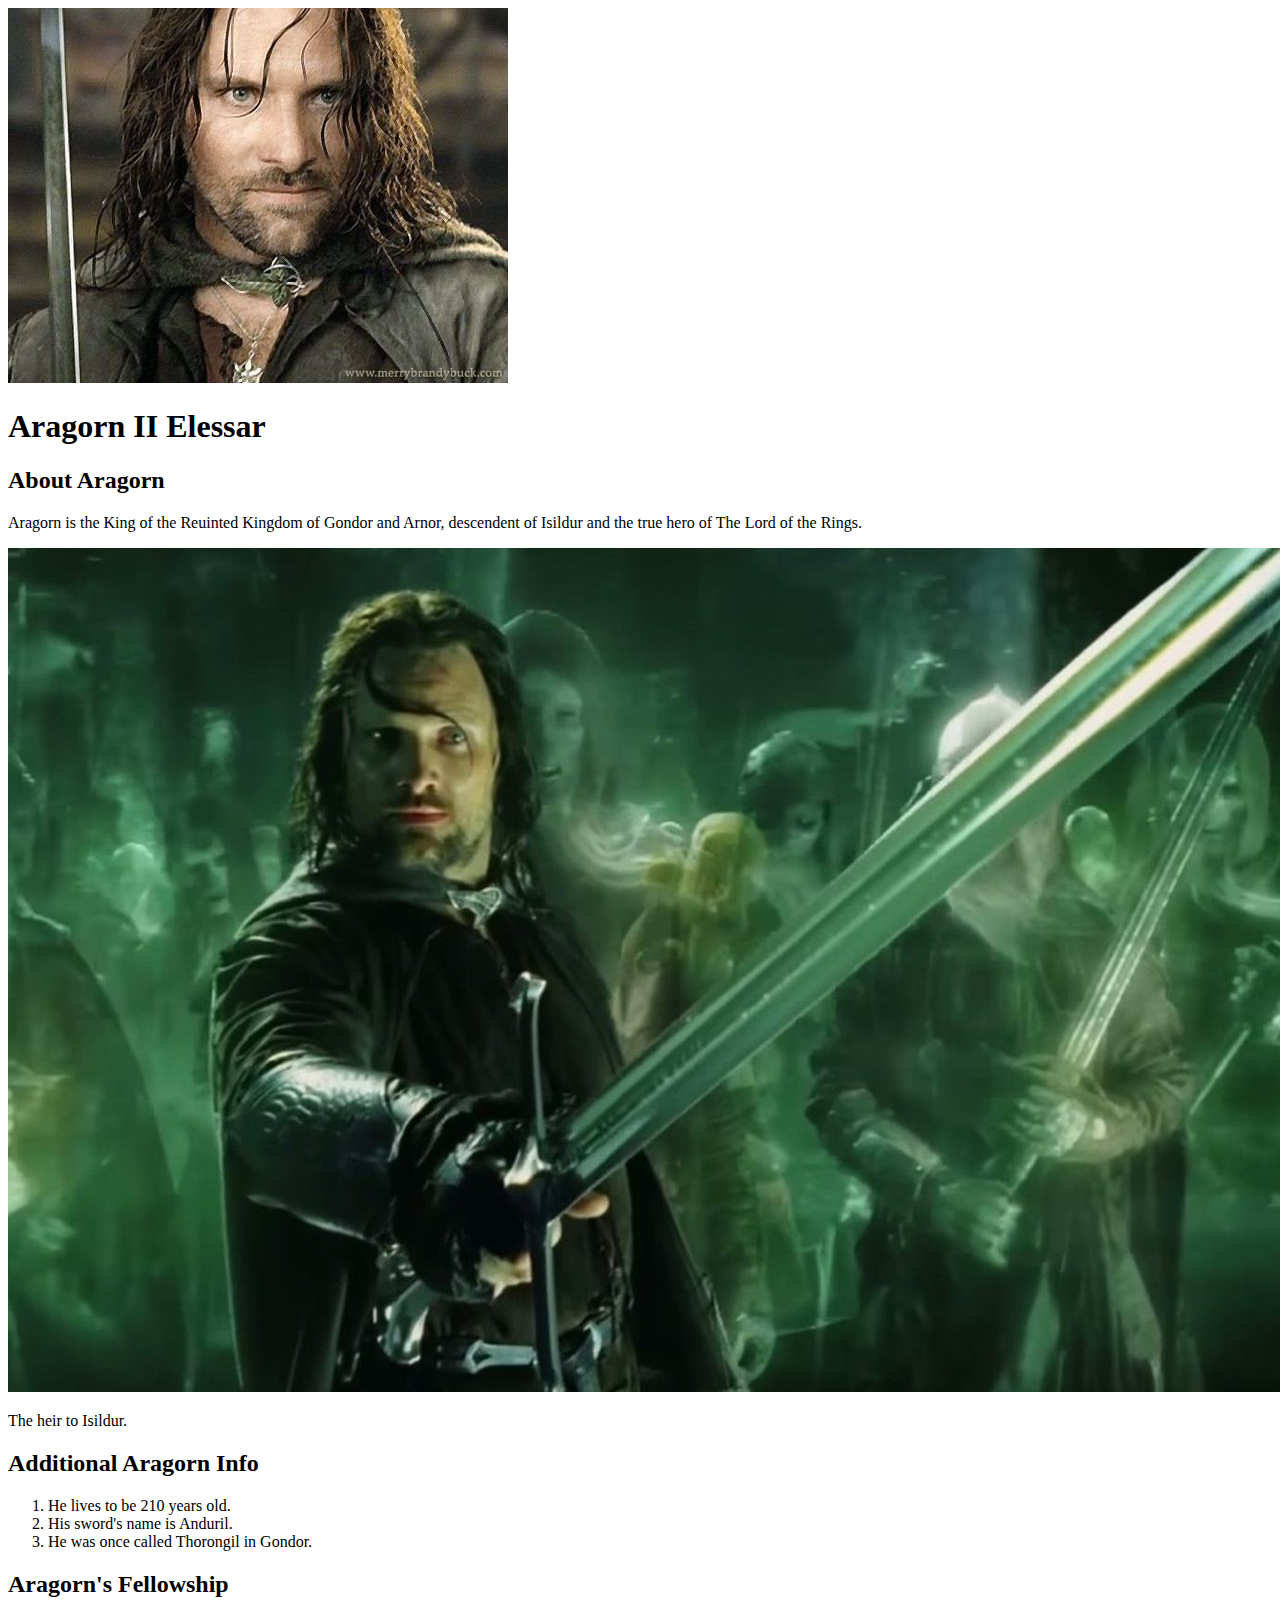
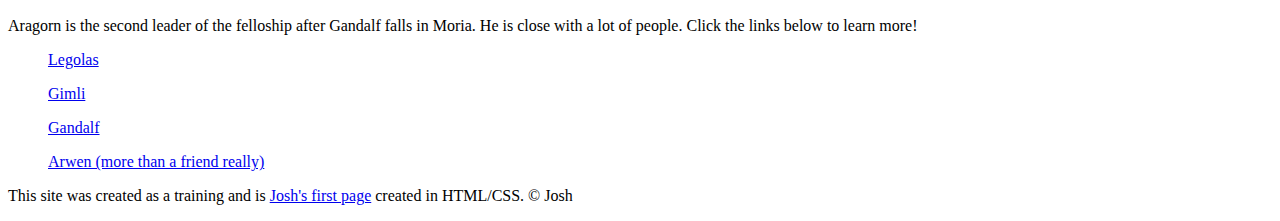
==== index.html @ df46cb1e "added some images, wrote a page for aragorn ii elessar" ====
<!DOCTYPE html>
<html>
    <head>
        <title>Aragorn II Elessar</title>
        <link rel="icon" href="img/hobbitdoor.jpg">
    </head>
    <body>
        <header>
            <!-- The below is my header element showing Aragorn's image-->
            <img src="img/argonath.jpg">
            <h1>Aragorn II Elessar</h1>
        </header>

        <!-- This is the main element of the page -->
        <main>
            <h2>About Aragorn</h2>
            <p>Aragorn is the King of the Reuinted Kingdom of Gondor and Arnor, descendent of Isildur and the true hero of The Lord of the Rings.</p>
            <img src="img/aragorn1.jpg">
            <p>The heir to Isildur.</p>

            <!-- Standard Facts -->
            <h2>Additional Aragorn Info</h2>
            <ol>
                <li>He lives to be 210 years old.</li>
                <li>His sword's name is Anduril.</li>
                <li>He was once called Thorongil in Gondor.</li>
            </ol>

            <!-- Fellowship -->
            <h2>Aragorn's Fellowship</h2>
            <p>Aragorn is the second leader of the felloship after Gandalf falls in Moria. He is close with a lot of people. Click the links below to learn more!</p>
            <ul><a target="_blank" href="https://lotr.fandom.com/wiki/Legolas">Legolas</a></ul>
            <ul><a target="_blank" href="https://lotr.fandom.com/wiki/Gimli">Gimli</a></ul>
            <ul><a target="_blank" href="https://lotr.fandom.com/wiki/Gandalf">Gandalf</a></ul>
            <ul><a target="_blank" href="https://lotr.fandom.com/wiki/Arwen">Arwen (more than a friend really)</a></ul>
        </main>

        <!-- Footer Element -->
        <footer>
            <p>
                This site was created as a training and is <a target="_blank" href="http://www.amossonwedding.com">Josh's first page</a> created in HTML/CSS. &copy; Josh
            </p>
        </footer>
    </body>
</html>
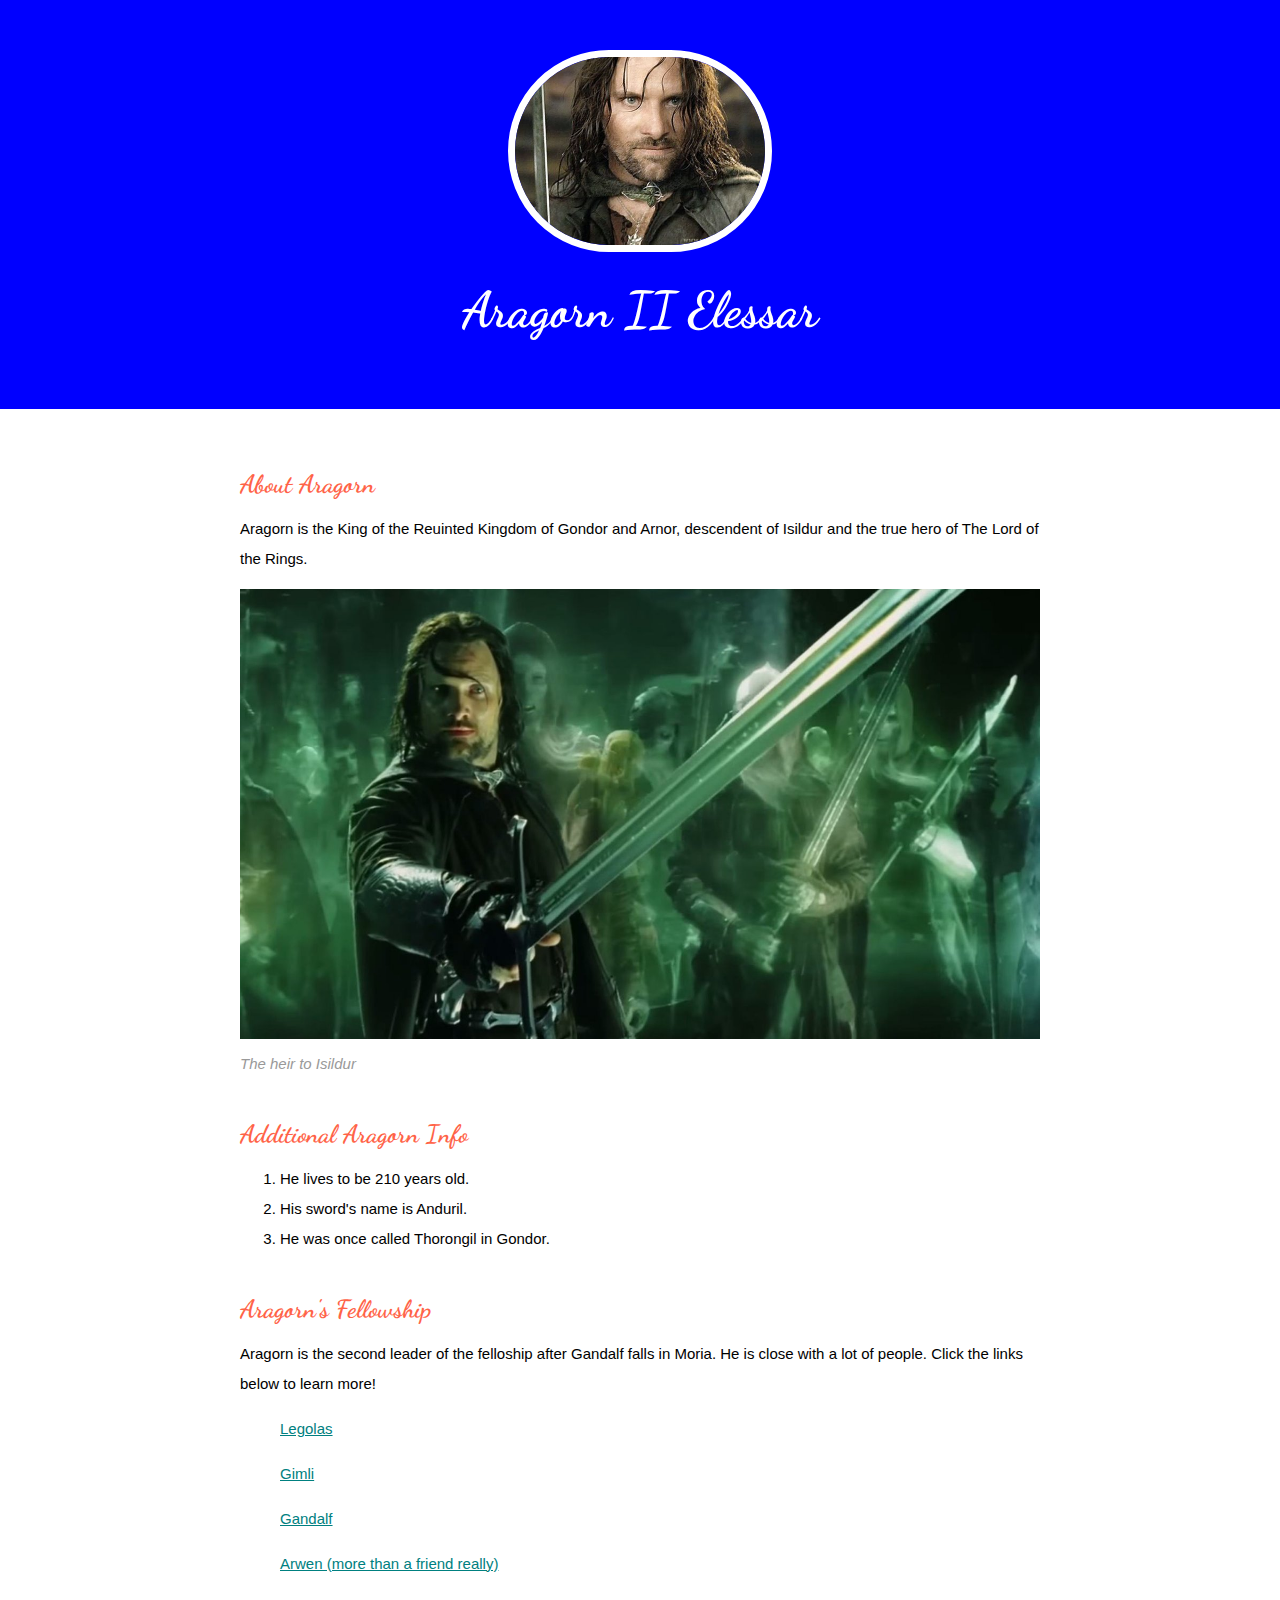
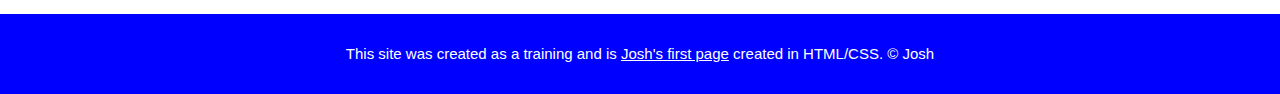
==== commit 0adacf74: "wrote the css for aragorns website page and changed some html" ====
--- a/index.html
+++ b/index.html
@@ -3,6 +3,8 @@
     <head>
         <title>Aragorn II Elessar</title>
         <link rel="icon" href="img/hobbitdoor.jpg">
+        <link href="https://fonts.googleapis.com/css?family=Dancing+Script&display=swap" rel="stylesheet">
+        <link rel="stylesheet" type="text/css" href="css/aragorn.css">
     </head>
     <body>
         <header>
@@ -16,7 +18,7 @@
             <h2>About Aragorn</h2>
             <p>Aragorn is the King of the Reuinted Kingdom of Gondor and Arnor, descendent of Isildur and the true hero of The Lord of the Rings.</p>
             <img src="img/aragorn1.jpg">
-            <p>The heir to Isildur.</p>
+            <p class="caption">The heir to Isildur</p>
 
             <!-- Standard Facts -->
             <h2>Additional Aragorn Info</h2>
--- a/css/aragorn.css
+++ b/css/aragorn.css
@@ -0,0 +1,77 @@
+body{
+    margin: 0;
+    font-family: fantasy, Arial, Helvetica, sans-serif;
+    font-size: 15px;
+    line-height: 30px;
+}
+
+header{
+    background-color: blue;
+    text-align: center;
+    padding-top: 50px;
+    padding-bottom: 50px;
+}
+
+h1, h2{
+    font-family: 'Dancing Script', cursive;
+}
+
+header h1{
+    color: white;
+    font-size: 50px;
+}
+
+header img{
+    border-radius: 200px;
+    width: 250px;
+    border: 7px solid white;
+}
+
+main{
+    max-width: 800px;
+    margin: 0 auto;
+    padding: 20px;
+}
+
+main img{
+    max-width: 100%;
+}
+
+h2{
+    font-size: 25px;
+    color: tomato;
+    margin: 40px 0 10px;
+}
+
+a{
+    color: teal;
+}
+a:hover{
+    color: white;
+    background-color: purple;
+}
+
+footer{
+    color: white;
+    background-color: blue;
+    text-align: center;
+    padding: 25px;
+}
+
+footer p{
+    margin: 0;
+}
+
+footer a{
+    color: white;
+}
+footer a:hover{
+    opacity: .5;
+    background-color: transparent;
+}
+
+p.caption{
+    color: #999999;
+    font-style: italic;
+    margin-top: 0;
+}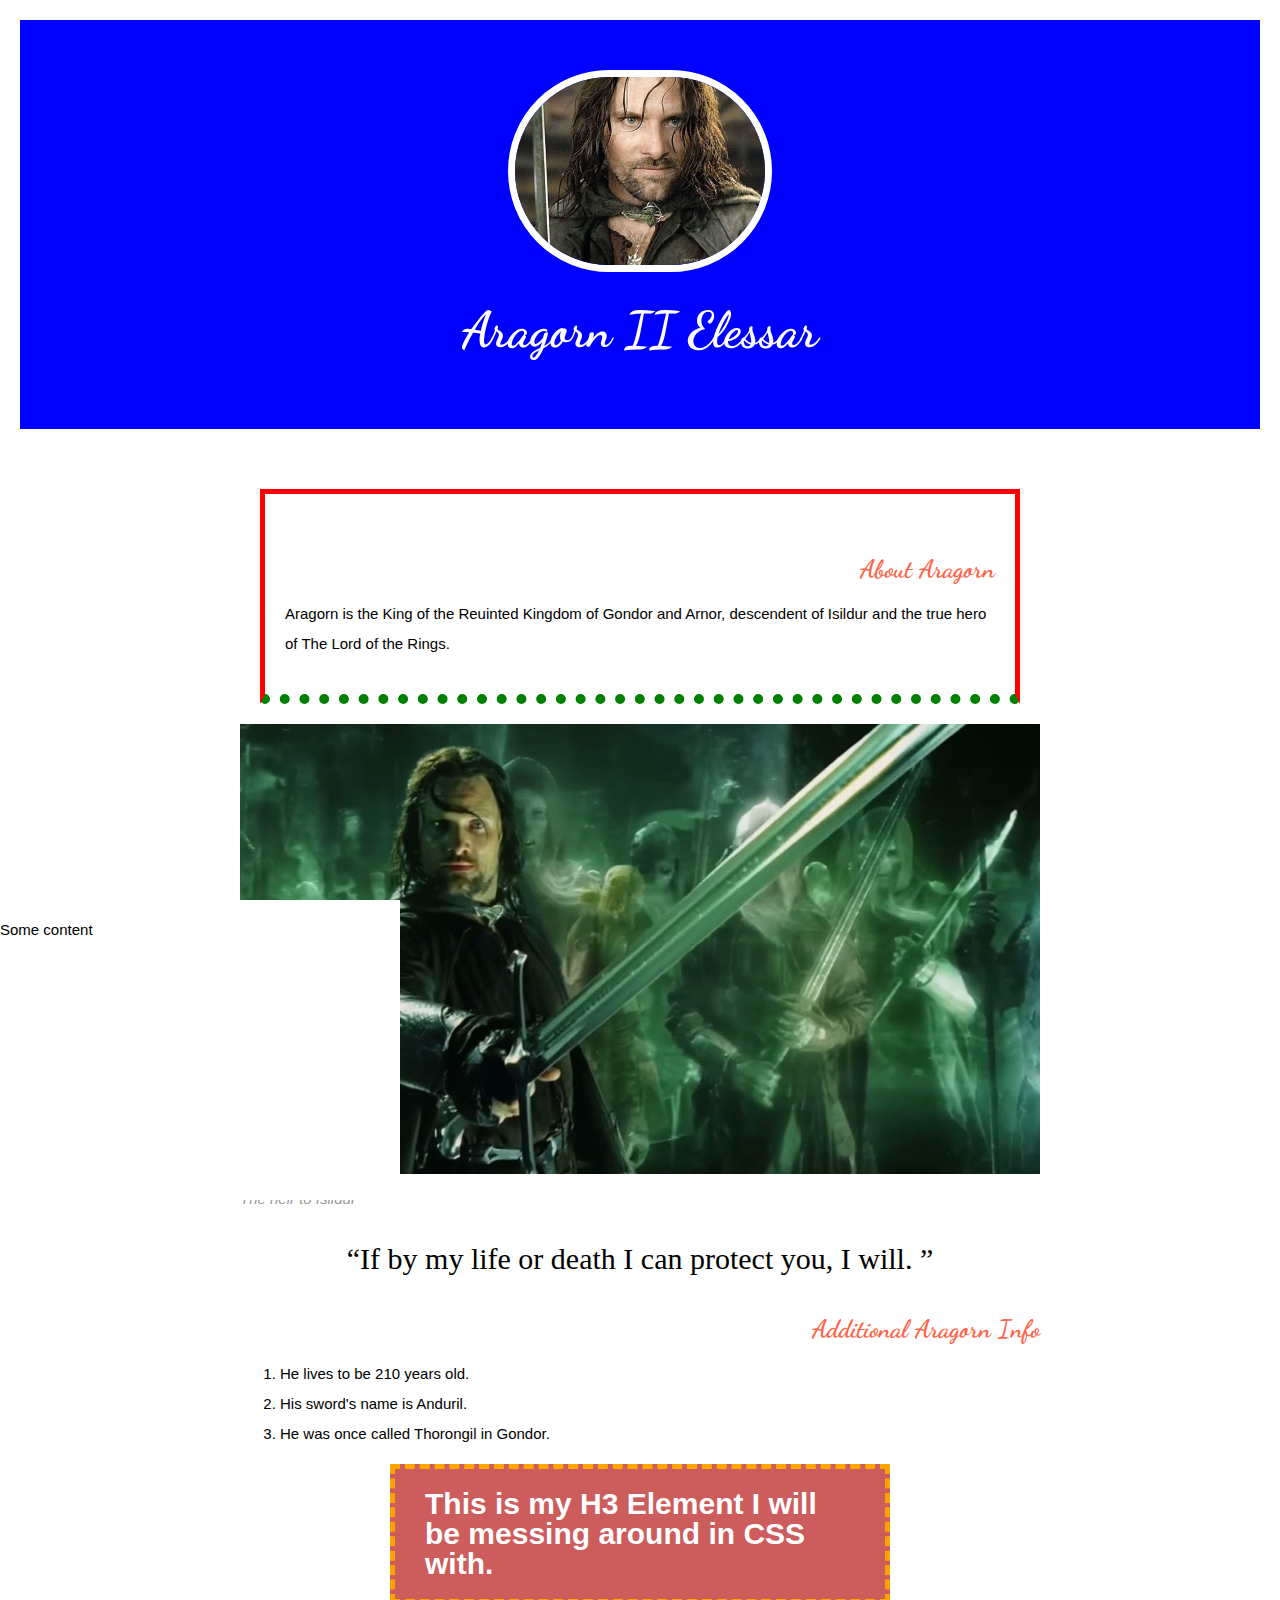
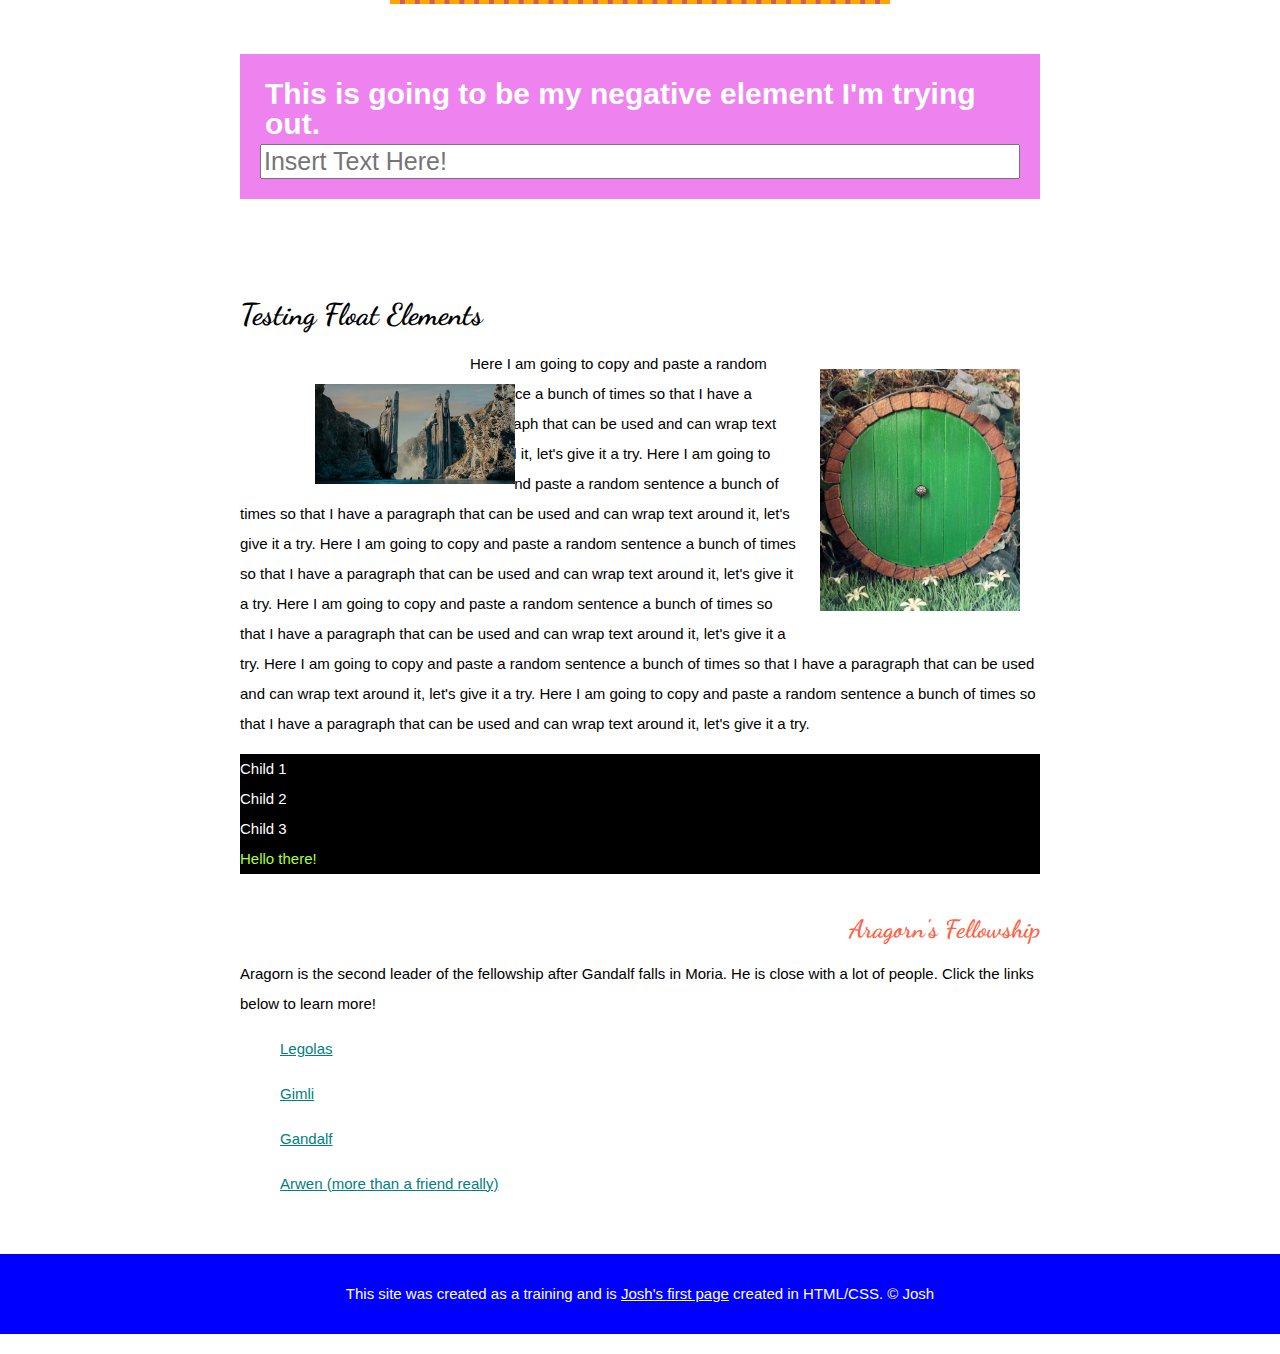
==== commit b9818531: "holy changes" ====
--- a/index.html
+++ b/index.html
@@ -15,10 +15,13 @@
 
         <!-- This is the main element of the page -->
         <main>
+            <div class="blue-box">
             <h2>About Aragorn</h2>
             <p>Aragorn is the King of the Reuinted Kingdom of Gondor and Arnor, descendent of Isildur and the true hero of The Lord of the Rings.</p>
+            </div>
             <img src="img/aragorn1.jpg">
             <p class="caption">The heir to Isildur</p>
+            <blockquote>“If by my life or death I can protect you, I will. ”</blockquote>
 
             <!-- Standard Facts -->
             <h2>Additional Aragorn Info</h2>
@@ -27,14 +30,59 @@
                 <li>His sword's name is Anduril.</li>
                 <li>He was once called Thorongil in Gondor.</li>
             </ol>
+            
+            <div class="h3element">
+            <h3>
+                This is my H3 Element I will be messing around in CSS with.
+            </h3>
+            </div>
+            <div class="negative">
+                <h3>
+                    This is going to be my negative element I'm trying out.
+                </h3>
+            <div>
+                <!-- This section allows you to have people insert some text onto the page. -->
+                <input type="text" placeholder="Insert Text Here!">
+            </div>
+            </div>
+            <div>
+                <h1>Testing Float Elements</h1>
+                <div class="image1">
+                    <img src="img/hobbitdoor.jpg" alt="image">
+                </div>
+                <div class="image2">
+                    <img src="img/argonath.png" alt="image">
+                </div>
+                <p>Here I am going to copy and paste a random sentence a bunch of times so that I have a paragraph that can be used and can wrap text around it, let's give it a try. Here I am going to copy and paste a random sentence a bunch of times so that I have a paragraph that can be used and can wrap text around it, let's give it a try. Here I am going to copy and paste a random sentence a bunch of times so that I have a paragraph that can be used and can wrap text around it, let's give it a try. Here I am going to copy and paste a random sentence a bunch of times so that I have a paragraph that can be used and can wrap text around it, let's give it a try. Here I am going to copy and paste a random sentence a bunch of times so that I have a paragraph that can be used and can wrap text around it, let's give it a try. Here I am going to copy and paste a random sentence a bunch of times so that I have a paragraph that can be used and can wrap text around it, let's give it a try.</p>
+            </div>
+
+            <div class="col">
+                <!-- This is a column div class -->
+            </div>
+            <!-- Class col can allow you to create columns on the site. This can be great for navigation bars. -->
+            <!-- Transform/Translate will allow you to move items on the site while other aspects think it is in the same spot. -->
+
+            <div class="box box-1">
+                <div class="box box-2">Child 1</div>
+                <div class="box box-2">Child 2</div>
+                <div class="box box-2">Child 3</div>
+            </div>
 
             <!-- Fellowship -->
             <h2>Aragorn's Fellowship</h2>
-            <p>Aragorn is the second leader of the felloship after Gandalf falls in Moria. He is close with a lot of people. Click the links below to learn more!</p>
+            <p>Aragorn is the second leader of the fellowship after Gandalf falls in Moria. He is close with a lot of people. Click the links below to learn more!</p>
             <ul><a target="_blank" href="https://lotr.fandom.com/wiki/Legolas">Legolas</a></ul>
             <ul><a target="_blank" href="https://lotr.fandom.com/wiki/Gimli">Gimli</a></ul>
             <ul><a target="_blank" href="https://lotr.fandom.com/wiki/Gandalf">Gandalf</a></ul>
             <ul><a target="_blank" href="https://lotr.fandom.com/wiki/Arwen">Arwen (more than a friend really)</a></ul>
+
+            <div class="popup">
+                <div class="blanket"></div>
+                <div class="content">
+                    <p>Some content</p>
+                </div>
+            </div>
+
         </main>
 
         <!-- Footer Element -->
--- a/css/aragorn.css
+++ b/css/aragorn.css
@@ -5,11 +5,18 @@
     line-height: 30px;
 }
 
+/* Header information */
+/* This is how you write a comment in CSS*/
+/* You can also hit Command + / */
+
 header{
     background-color: blue;
     text-align: center;
+/*Padding is the breathing space given between the border and the content*/
     padding-top: 50px;
     padding-bottom: 50px;
+/*Margin is the breathing space for the element itself aka personal space*/
+    margin: 20px;
 }
 
 h1, h2{
@@ -41,6 +48,7 @@
     font-size: 25px;
     color: tomato;
     margin: 40px 0 10px;
+    text-align: right;
 }
 
 a{
@@ -56,6 +64,7 @@
     background-color: blue;
     text-align: center;
     padding: 25px;
+    margin: 20px 0;
 }
 
 footer p{
@@ -74,4 +83,112 @@
     color: #999999;
     font-style: italic;
     margin-top: 0;
+}
+
+blockquote{
+    text-align: center;
+    font-size: 30px;
+    font-family: fantasy;
+}
+
+.blue-box{
+    background-color: white;
+    padding: 20px;
+    margin: 20px;
+    border: 5px solid red;
+    border-bottom: 10px dotted green;
+/*Box sizing allows you to change the border-level settings rather than the content-level*/
+/*Without border sizing of a border box, the padding and margins will all be taken into the box size (aka the width)*/
+    box-sizing: border-box;
+}
+
+.h3element{
+    background-color: indianred;
+    box-sizing: border-box;
+    padding: 15px 25px;
+    width: 500px;
+    /* Margin of auto like below will allow the browser to center it and work the formatting out for you.*/
+    margin: 0 auto;
+    border: 5px dashed orange;
+}
+
+h3{
+    font-size: 30px;
+    margin: 5px;
+    color: white;
+}
+
+/*Negatvive elements can help you to place other text or div sections over each other. Not sure the purpose just yet*/
+.negative{
+    background-color: violet;
+    margin: 50px 0 100px 0;
+    padding: 20px;
+}
+
+input[type=text]{
+    font-size: 25px;
+    display: block;
+    width: 100%;
+    box-sizing: border-box;
+}
+
+.image1{
+    background-color: white;
+    width: 25%;
+    margin: 20px;
+    /*Clear: left would put the next item on a new line aka a page break. Makes sure you don't have two images on the same line.*/
+    float: right;
+}
+
+.image2{
+    background-color: white;
+    width: 25%;
+    margin: 15px;
+/*overflow is an interesting command for images as well*/
+    float: left;
+/*The two transform commands below will do the same thing*/
+    transform: translateX(60px) translateY(20px);
+    transform: translate(60px 20px);
+}
+
+.box-1{
+    background-color: black;
+}
+
+.box-1::after{
+    /*The content feature below cannot be highlighted or selected*/
+    content:'Hello there!';
+    color: greenyellow;
+}
+
+.box-2{
+    color: white;
+}
+
+/* The Z-Index determines the depth of an object*/
+
+/*We are creating a button now.*/
+
+.popup{
+    position: fixed;
+    top 0;
+    bottom: 0;
+    left: 0;
+    right: 0in;
+}
+
+.popup .blanket{
+    position: absolute;
+    top: 0;
+    bottom: 0;
+    left: 0;
+    right: 0;
+    background-color: rgba(0,0,0,.7);
+}
+
+.popup .content{
+    position: absolute;
+    background-color: white;
+    width: 400px;
+    height: 300px;
 }